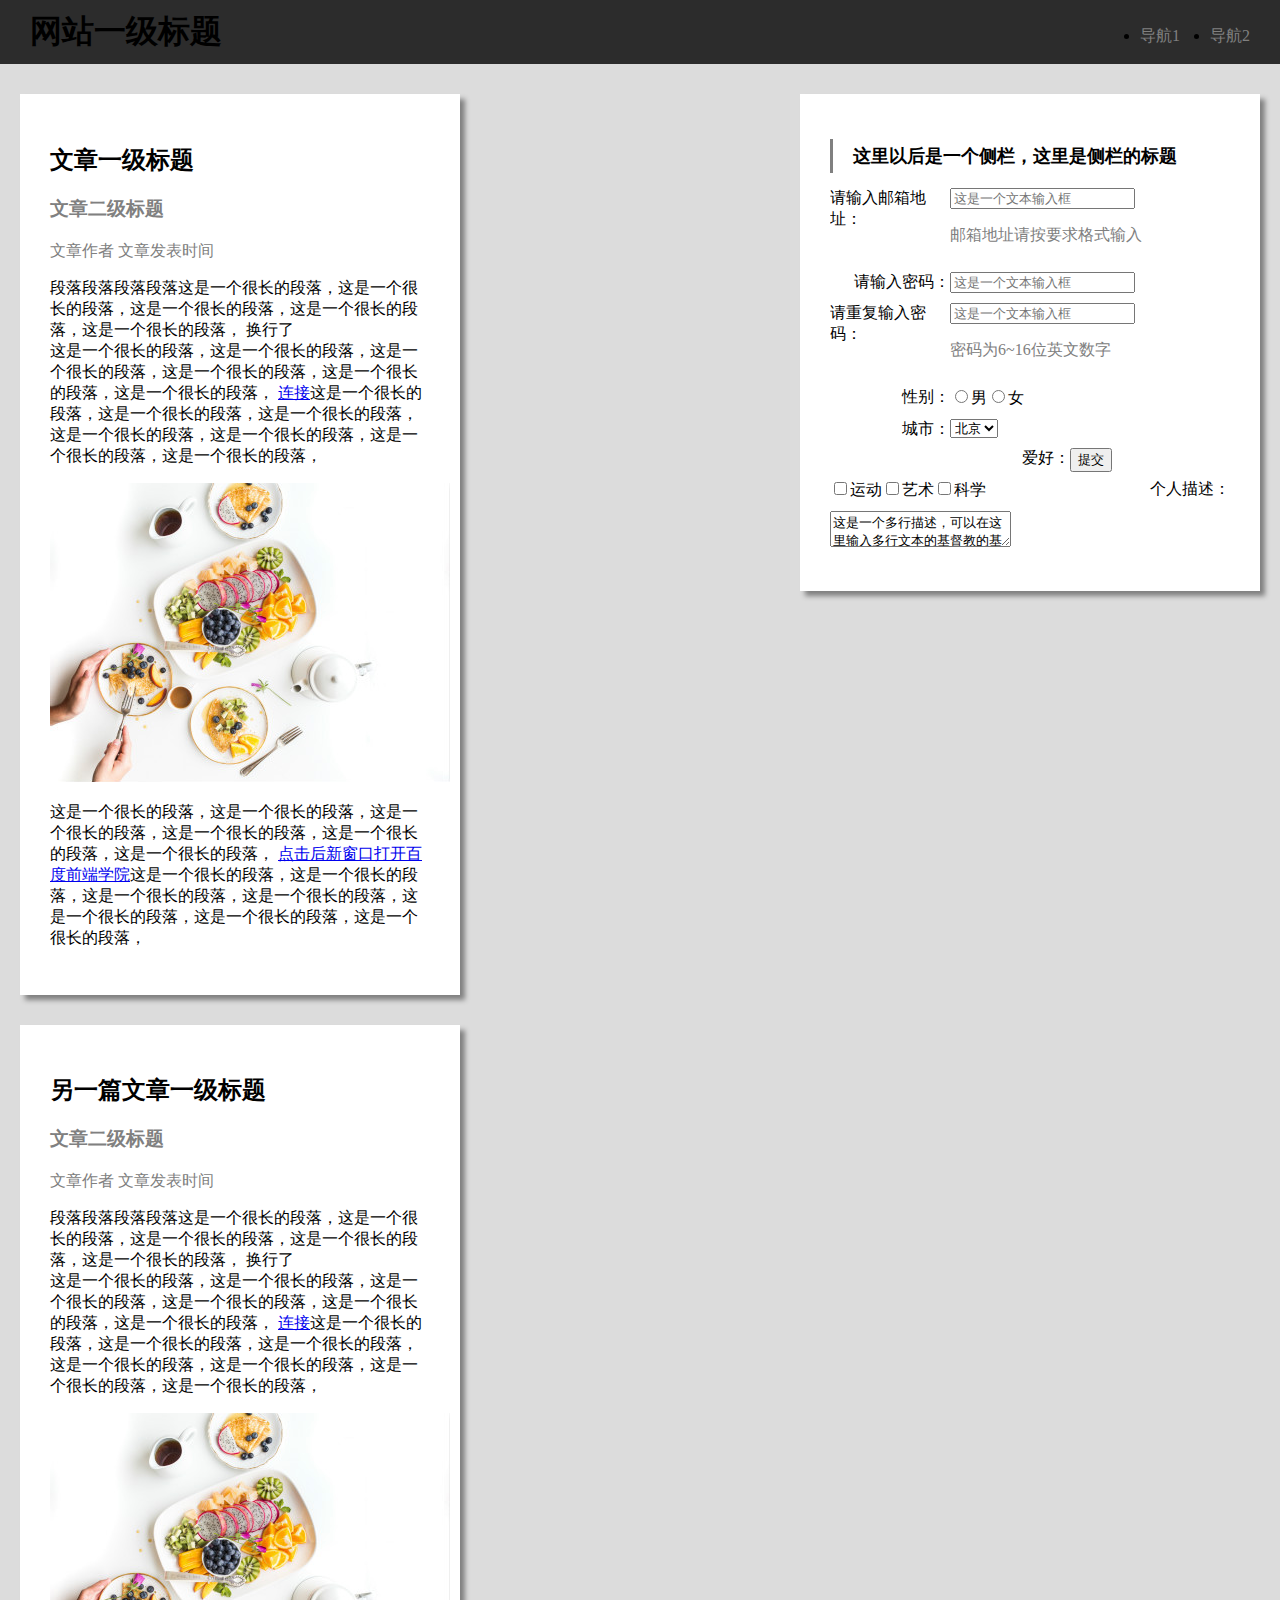
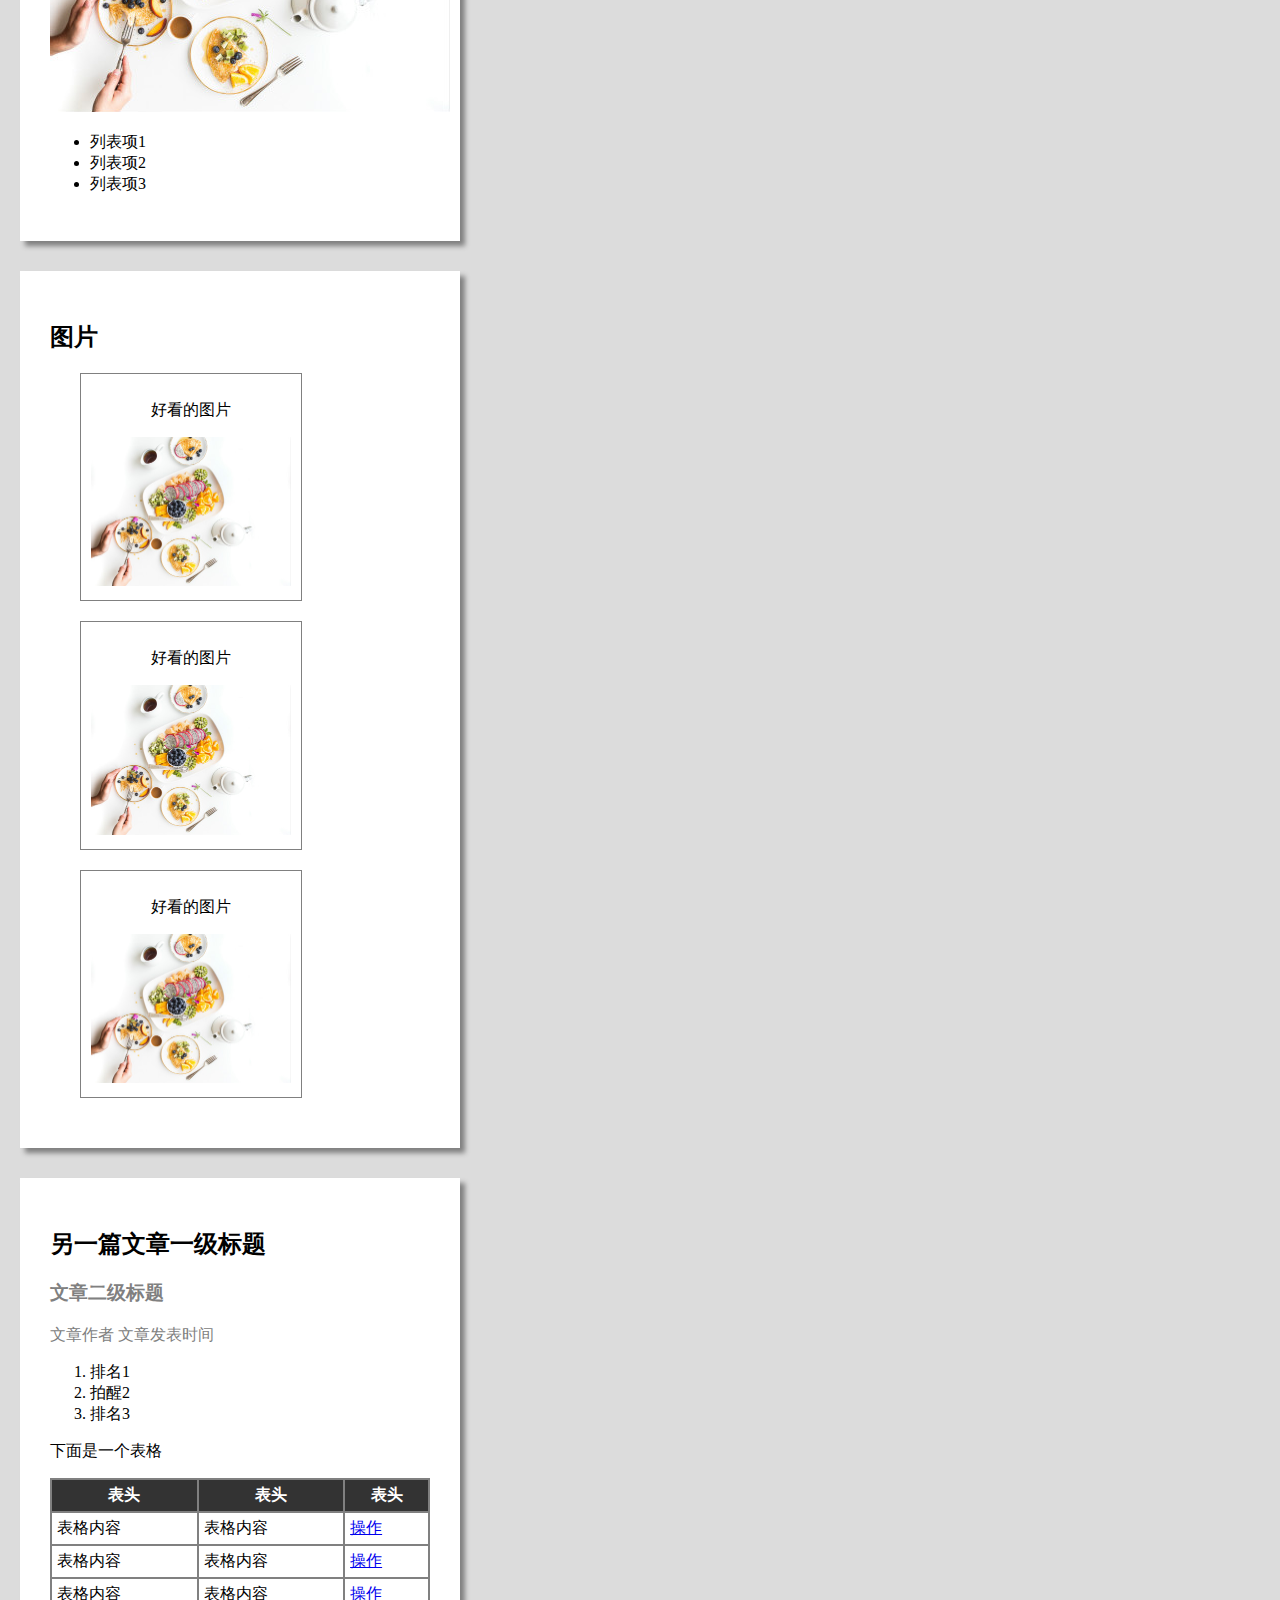
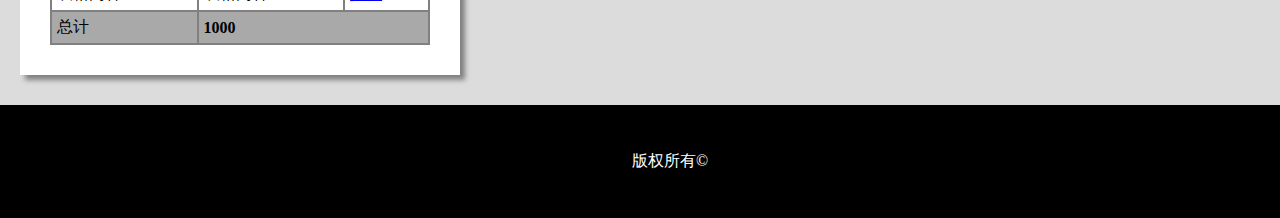
==== task5/home.html @ 232da08a "task4完成task5开始" ====
<!DOCTYPE html>
<html lang="en">
<head>
    <meta charset="UTF-8">
    <link rel="stylesheet" type="text/css" href="style.css"/>
    <title>网站</title>
</head>
<body>
<div class="header">
    <h1>网站一级标题</h1>
    <ul class="horizontal-ul">
        <li><a href="#">导航1</a></li>
        <li><a href="#">导航2</a></li>
    </ul>
</div>

<div class="normal-div" id="sidebar">
    <h2>这里以后是一个侧栏，这里是侧栏的标题</h2>
    <form class="central-form">
        <div>
            <div class="label">
                <label>请输入邮箱地址：</label>
            </div>
            <div class="input">
                <input type="text" placeholder="这是一个文本输入框" pattern="^\w+\.\w+@\S+\.\S+$" title="请输入正确的邮箱地址"/>
                <p class="hint">邮箱地址请按要求格式输入</p>
            </div>

        </div>

        <div>
            <div class="label">
                <label>请输入密码：</label>
            </div>
            <div class="input">
                <input type="text" placeholder="这是一个文本输入框" pattern="[0-9a-zA-Z]{6,16}" title="请输入6~16位密码"/>
            </div>
            <div class="label">
                <label>请重复输入密码：</label>
            </div>
            <div class="input">
                <input type="text" placeholder="这是一个文本输入框" pattern="[0-9a-zA-Z]{6,16}" title="请输入6~16位密码"/>
                <p class="hint">密码为6~16位英文数字</p>
            </div>

        </div>


        <div>
            <div class="label">
                <label>性别：</label>
            </div>
            <div class="input">
                <input type="radio" name="sex" value="male">男<input type="radio" name="sex" value="female">女
            </div>

            <div class="label">
                <label>城市：</label>
            </div>
            <div class="input">
                <select>
                    <option>北京</option>
                </select>
            </div>

            <div class="label">
                <label>爱好：</label>
            </div>
            <div class="input">
                <input type="checkbox">运动<input type="checkbox">艺术<input type="checkbox">科学

            </div>

            <div class="label">
                <label>个人描述：</label>
            </div>
            <div class="input">
                <textarea>这是一个多行描述，可以在这里输入多行文本的基督教的基督教的基督教的基督教的基督教的基督教</textarea>
            </div>

            <input type="submit" value="提交" class="submit">
        </div>


    </form>
</div>

<div class="main">
<div class="normal-div">
    <h2>文章一级标题</h2>
    <h3 class="title-level-2">文章二级标题</h3>
    <p><span class="author">文章作者</span> <span class="release-time">文章发表时间</span></p>
    <p>段落段落段落段落这是一个很长的段落，这是一个很长的段落，这是一个很长的段落，这是一个很长的段落，这是一个很长的段落，
    换行了<br>
    这是一个很长的段落，这是一个很长的段落，这是一个很长的段落，这是一个很长的段落，这是一个很长的段落，这是一个很长的段落，
    <a href="http://ife.baidu.com">连接</a>这是一个很长的段落，这是一个很长的段落，这是一个很长的段落，这是一个很长的段落，这是一个很长的段落，这是一个很长的段落，这是一个很长的段落，</p>
    <img src="img/01.jpg"/>
    <p>这是一个很长的段落，这是一个很长的段落，这是一个很长的段落，这是一个很长的段落，这是一个很长的段落，这是一个很长的段落，
        <a href="http://ife.baidu.com" target="_blank">点击后新窗口打开百度前端学院</a>这是一个很长的段落，这是一个很长的段落，这是一个很长的段落，这是一个很长的段落，这是一个很长的段落，这是一个很长的段落，这是一个很长的段落，</p>

</div>

<div class="normal-div">
    <h2>另一篇文章一级标题</h2>
    <h3 class="title-level-2">文章二级标题</h3>
    <p><span class="author">文章作者</span> <span class="release-time">文章发表时间</span></p>
    <p>段落段落段落段落这是一个很长的段落，这是一个很长的段落，这是一个很长的段落，这是一个很长的段落，这是一个很长的段落，
    换行了<br>
    这是一个很长的段落，这是一个很长的段落，这是一个很长的段落，这是一个很长的段落，这是一个很长的段落，这是一个很长的段落，
        <a href="http://ife.baidu.com">连接</a>这是一个很长的段落，这是一个很长的段落，这是一个很长的段落，这是一个很长的段落，这是一个很长的段落，这是一个很长的段落，这是一个很长的段落，</p>
    <img src="img/01.jpg"/>
    <ul>
        <li>列表项1</li>
        <li>列表项2</li>
        <li>列表项3</li>
    </ul>
</div>

<div class="normal-div">
    <h2>图片</h2>
    <div class="gallery-pic">
        <p class="center-text">好看的图片</p>
        <img src="img/01.jpg"/>
    </div>

    <div class="gallery-pic">
        <p class="center-text">好看的图片</p>
        <img src="img/01.jpg"/>
    </div>

    <div class="gallery-pic">
        <p class="center-text">好看的图片</p>
        <img src="img/01.jpg"/>
    </div>

</div>

<div class="normal-div">

    <h2>另一篇文章一级标题</h2>
    <h3 class="title-level-2">文章二级标题</h3>
    <p><span class="author">文章作者</span> <span class="release-time">文章发表时间</span></p>
    <ol>
        <li>排名1</li>
        <li>拍醒2</li>
        <li>排名3</li>
    </ol>


    <p>下面是一个表格</p>
    <table class="fluid-table" border="0" cellspacing="0">
        <tr class="table-head">
            <th>表头</th>
            <th>表头</th>
            <th>表头</th>
        </tr>
        <tr>
            <td>表格内容</td>
            <td>表格内容</td>
            <td><a href="#">操作</a></td>
        </tr>
        <tr>
            <td>表格内容</td>
            <td>表格内容</td>
            <td><a href="#">操作</a></td>
        </tr>
        <tr>
            <td>表格内容</td>
            <td>表格内容</td>
            <td><a href="#">操作</a></td>
        </tr>
        <tr id="table-total">
            <td>总计</td>
            <td colspan="2" style="font-weight: bold">1000</td>
        </tr>
    </table>

</div>
</div>


<div class="footer">
    <p class="center-text">版权所有&copy;</p>
</div>

</body>
</html>
---- task5/style.css ----
body{
    background-color: gainsboro;
    margin:0;
}

.header{
    background-color: rgba(0,0,0,0.8);
    padding:10px 30px;
}

.header h1{
    display: inline;
}

.header ul{
    display:inline;
    float:right;
}

.header ul li a{
    text-decoration: none;
    color: grey;
}

.header ul li a:hover{
    color: aliceblue;
}

.horizontal-ul li{
    float:left;
    margin-left:30px;
}

.normal-div {
    background-color: #ffffff;
    margin:30px 20px;
    padding: 30px;
    box-shadow: 5px 5px 5px grey;
}

.author, .release-time, .title-level-2, .hint{
    color: grey;
}

.gallery-pic {
    width:200px;
    border: 1px solid grey;
    padding: 10px;
    margin: 20px 20px 20px 30px;
}

.center-text{
    text-align: center;
}

.gallery-pic img{
    max-width: 100%;
}

.fluid-table{
    border: 1px solid grey;
    width: 100%;
}
.fluid-table tr{
    margin: 0;
}

.fluid-table td, .fluid-table th{
    border:1px solid grey;
    padding:5px;
    margin:0;
}

.table-head {
    background-color: rgba(51,51,51,1);
    color:white;
}

#table-total{
    background-color: darkgrey;
}



.main{

    margin-right: 800px;
}

#sidebar{
    position: relative;
    width: 400px;
    float:right;
}

#sidebar h2{
    font-size:18px;
    padding: 5px 5px 5px 20px;
    border-left: 3px solid grey;
}

.central-form{
    width: 100%;
}

.central-form .label{
    float:left;
    width: 30%;
    display: inline-block;
    margin-bottom:10px;
}

.central-form .input{
    float:left;
    width: 70%;
    display: inline-block;
    margin-bottom: 10px;

}

.central-form .label label{
    float:right;
}


.central-form>div{
    overflow: hidden;

}

.footer{
    width:100%;
    background-color: #000;
    color:white;
    padding: 30px;
}

.footer p{
    text-align: center;
}
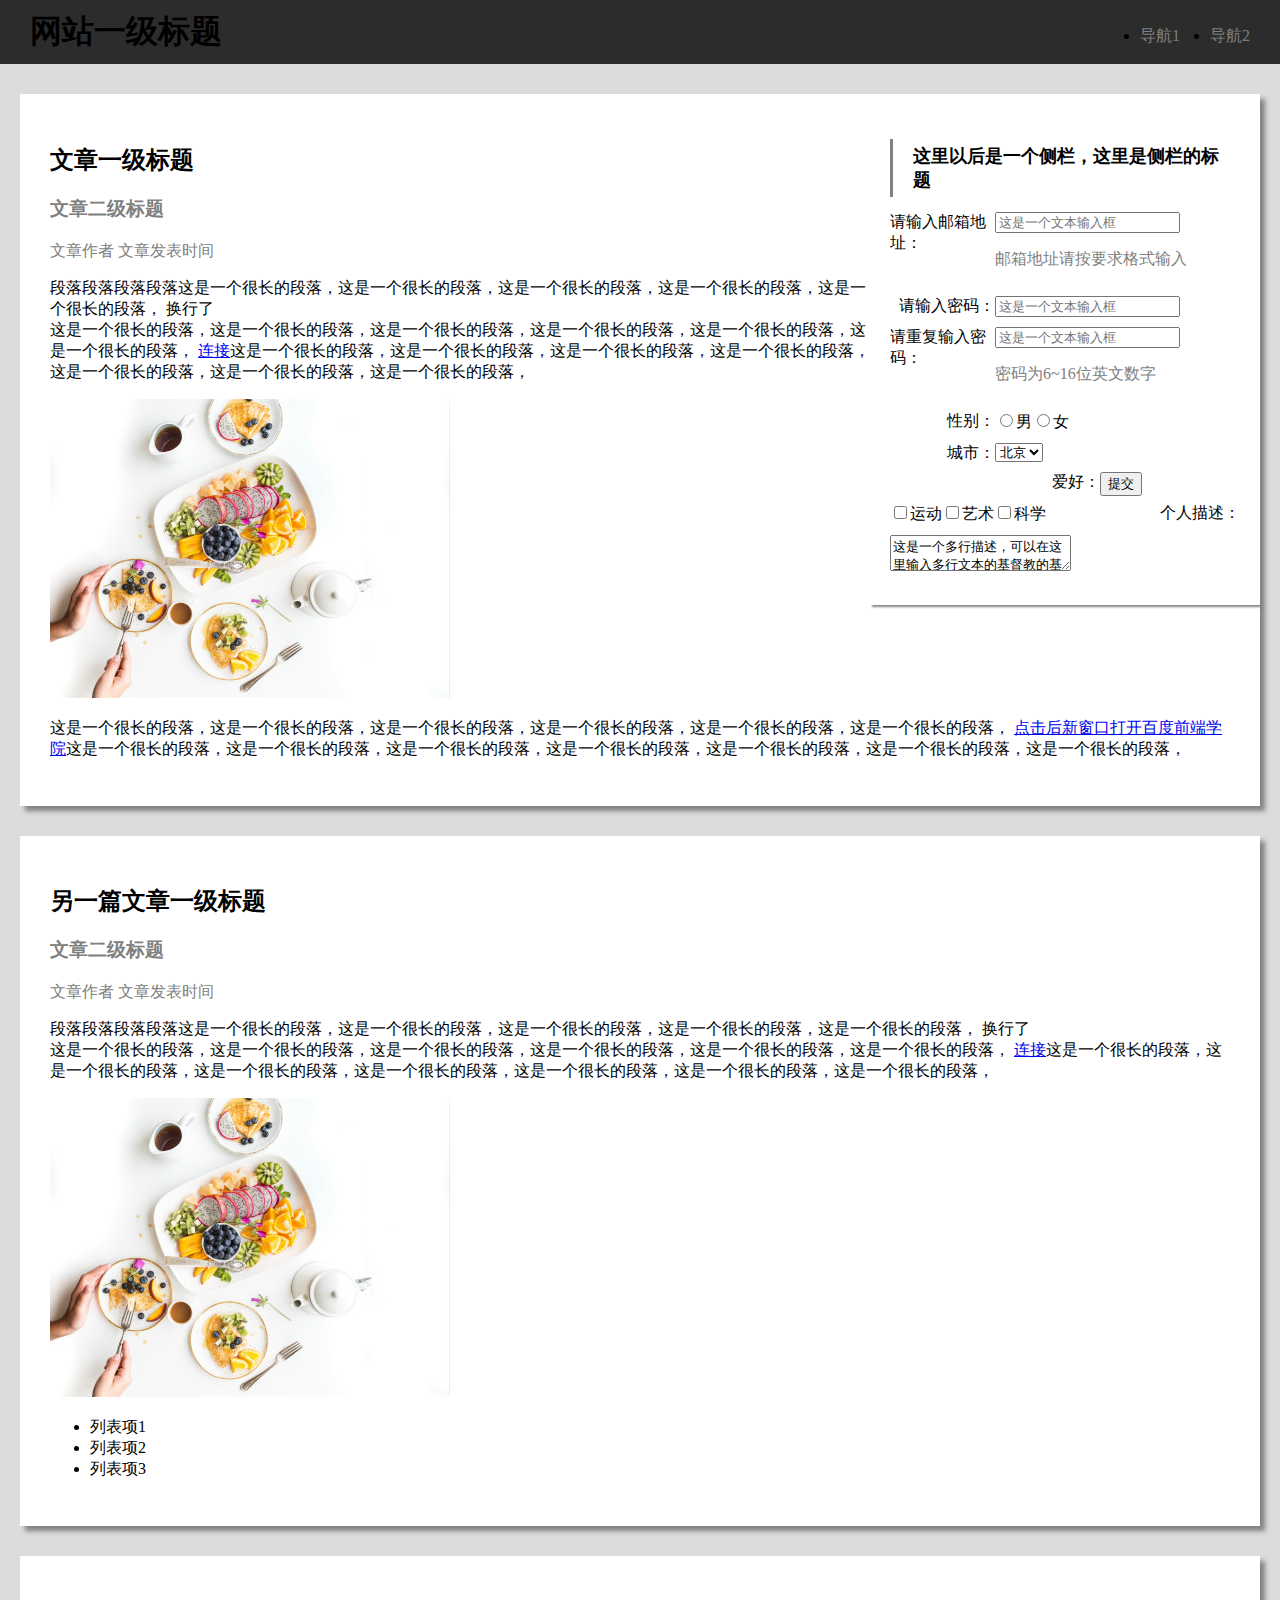
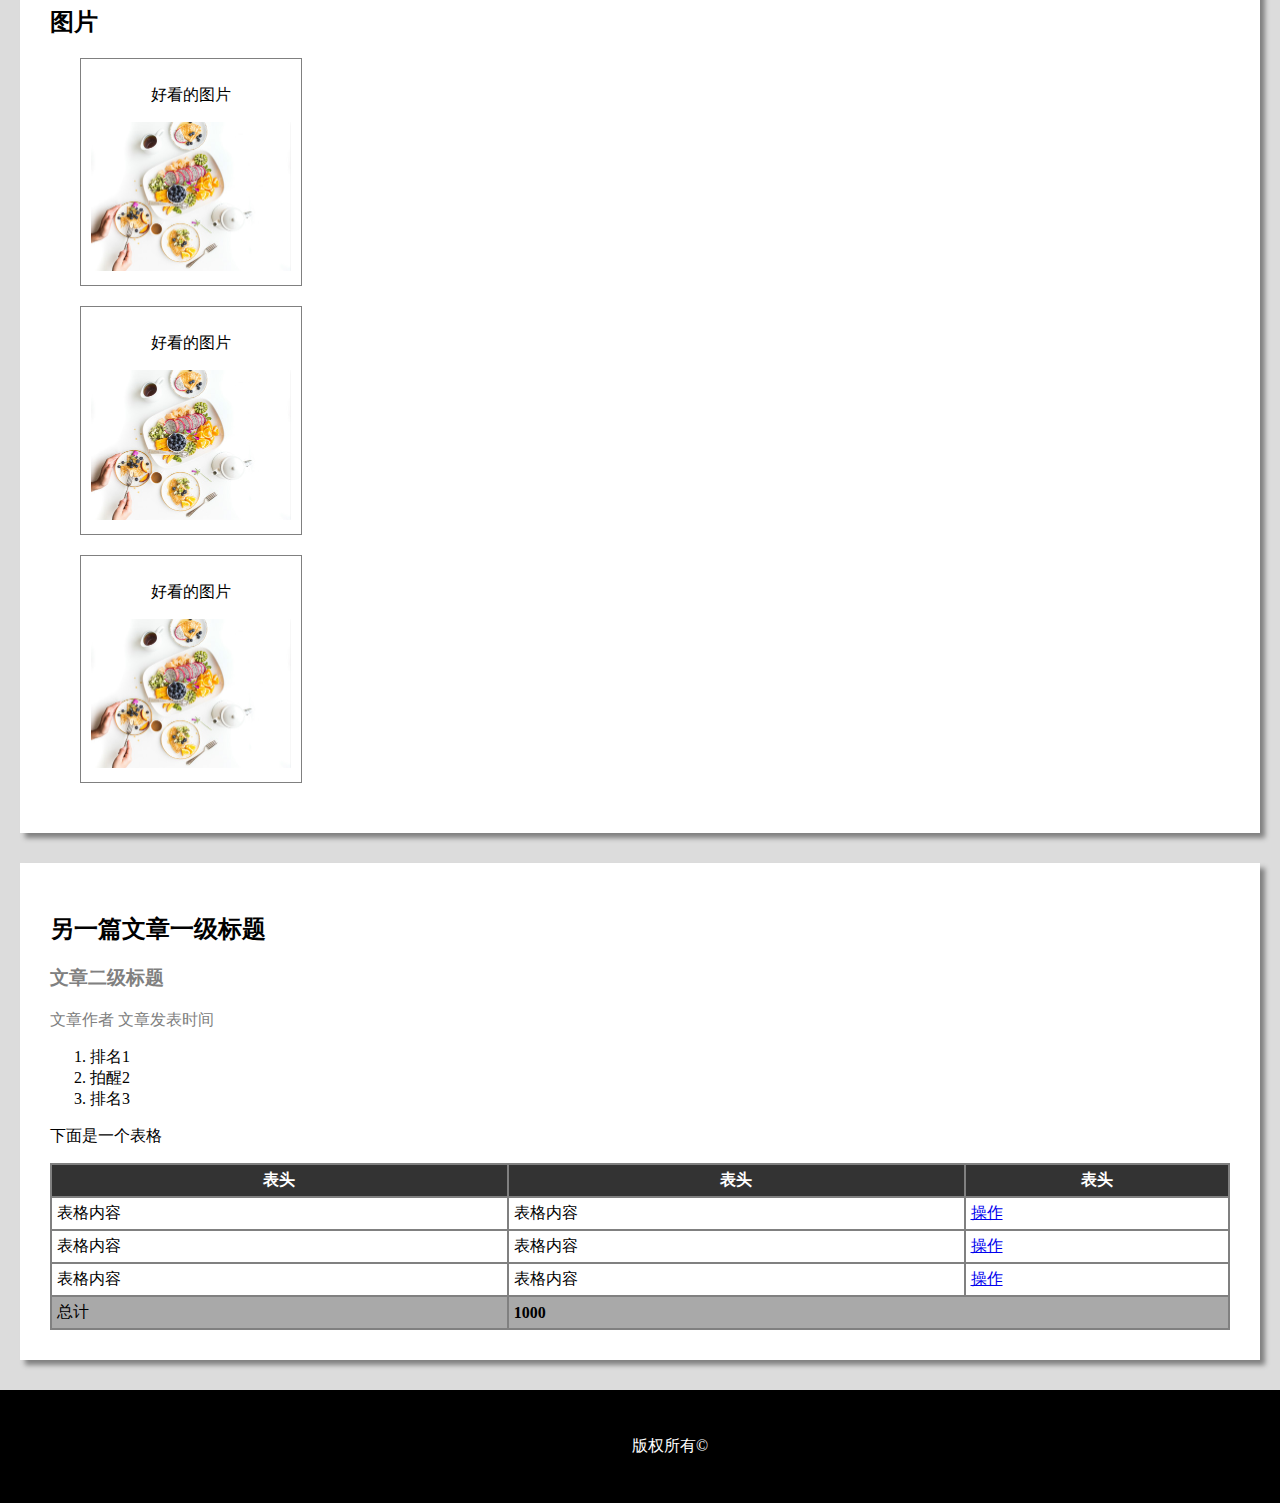
==== commit abd87c20: "update" ====
--- a/task5/home.html
+++ b/task5/home.html
@@ -14,7 +14,7 @@
     </ul>
 </div>
 
-<div class="normal-div" id="sidebar">
+<aside class="normal-div" id="sidebar">
     <h2>这里以后是一个侧栏，这里是侧栏的标题</h2>
     <form class="central-form">
         <div>
@@ -83,10 +83,9 @@
 
 
     </form>
-</div>
+</aside>
 
-<div class="main">
-<div class="normal-div">
+<article class="normal-div">
     <h2>文章一级标题</h2>
     <h3 class="title-level-2">文章二级标题</h3>
     <p><span class="author">文章作者</span> <span class="release-time">文章发表时间</span></p>
@@ -98,9 +97,9 @@
     <p>这是一个很长的段落，这是一个很长的段落，这是一个很长的段落，这是一个很长的段落，这是一个很长的段落，这是一个很长的段落，
         <a href="http://ife.baidu.com" target="_blank">点击后新窗口打开百度前端学院</a>这是一个很长的段落，这是一个很长的段落，这是一个很长的段落，这是一个很长的段落，这是一个很长的段落，这是一个很长的段落，这是一个很长的段落，</p>
 
-</div>
+</article>
 
-<div class="normal-div">
+<article class="normal-div">
     <h2>另一篇文章一级标题</h2>
     <h3 class="title-level-2">文章二级标题</h3>
     <p><span class="author">文章作者</span> <span class="release-time">文章发表时间</span></p>
@@ -114,9 +113,9 @@
         <li>列表项2</li>
         <li>列表项3</li>
     </ul>
-</div>
+</article>
 
-<div class="normal-div">
+<article class="normal-div">
     <h2>图片</h2>
     <div class="gallery-pic">
         <p class="center-text">好看的图片</p>
@@ -133,9 +132,9 @@
         <img src="img/01.jpg"/>
     </div>
 
-</div>
+</article>
 
-<div class="normal-div">
+<article class="normal-div">
 
     <h2>另一篇文章一级标题</h2>
     <h3 class="title-level-2">文章二级标题</h3>
@@ -175,8 +174,8 @@
         </tr>
     </table>
 
-</div>
-</div>
+
+</article>
 
 
 <div class="footer">
--- a/task5/style.css
+++ b/task5/style.css
@@ -31,7 +31,7 @@
     margin-left:30px;
 }
 
-.normal-div {
+article {
     background-color: #ffffff;
     margin:30px 20px;
     padding: 30px;
@@ -80,17 +80,14 @@
     background-color: darkgrey;
 }
 
-
-
-.main{
-
-    margin-right: 800px;
-}
-
-#sidebar{
-    position: relative;
-    width: 400px;
-    float:right;
+aside {
+    background: #fff;
+    float: right;
+    width: 350px;
+    margin-top: 40px;
+    margin-right: 20px;
+    padding: 20px;
+    box-shadow: 2px 2px 2px #848484;
 }
 
 #sidebar h2{
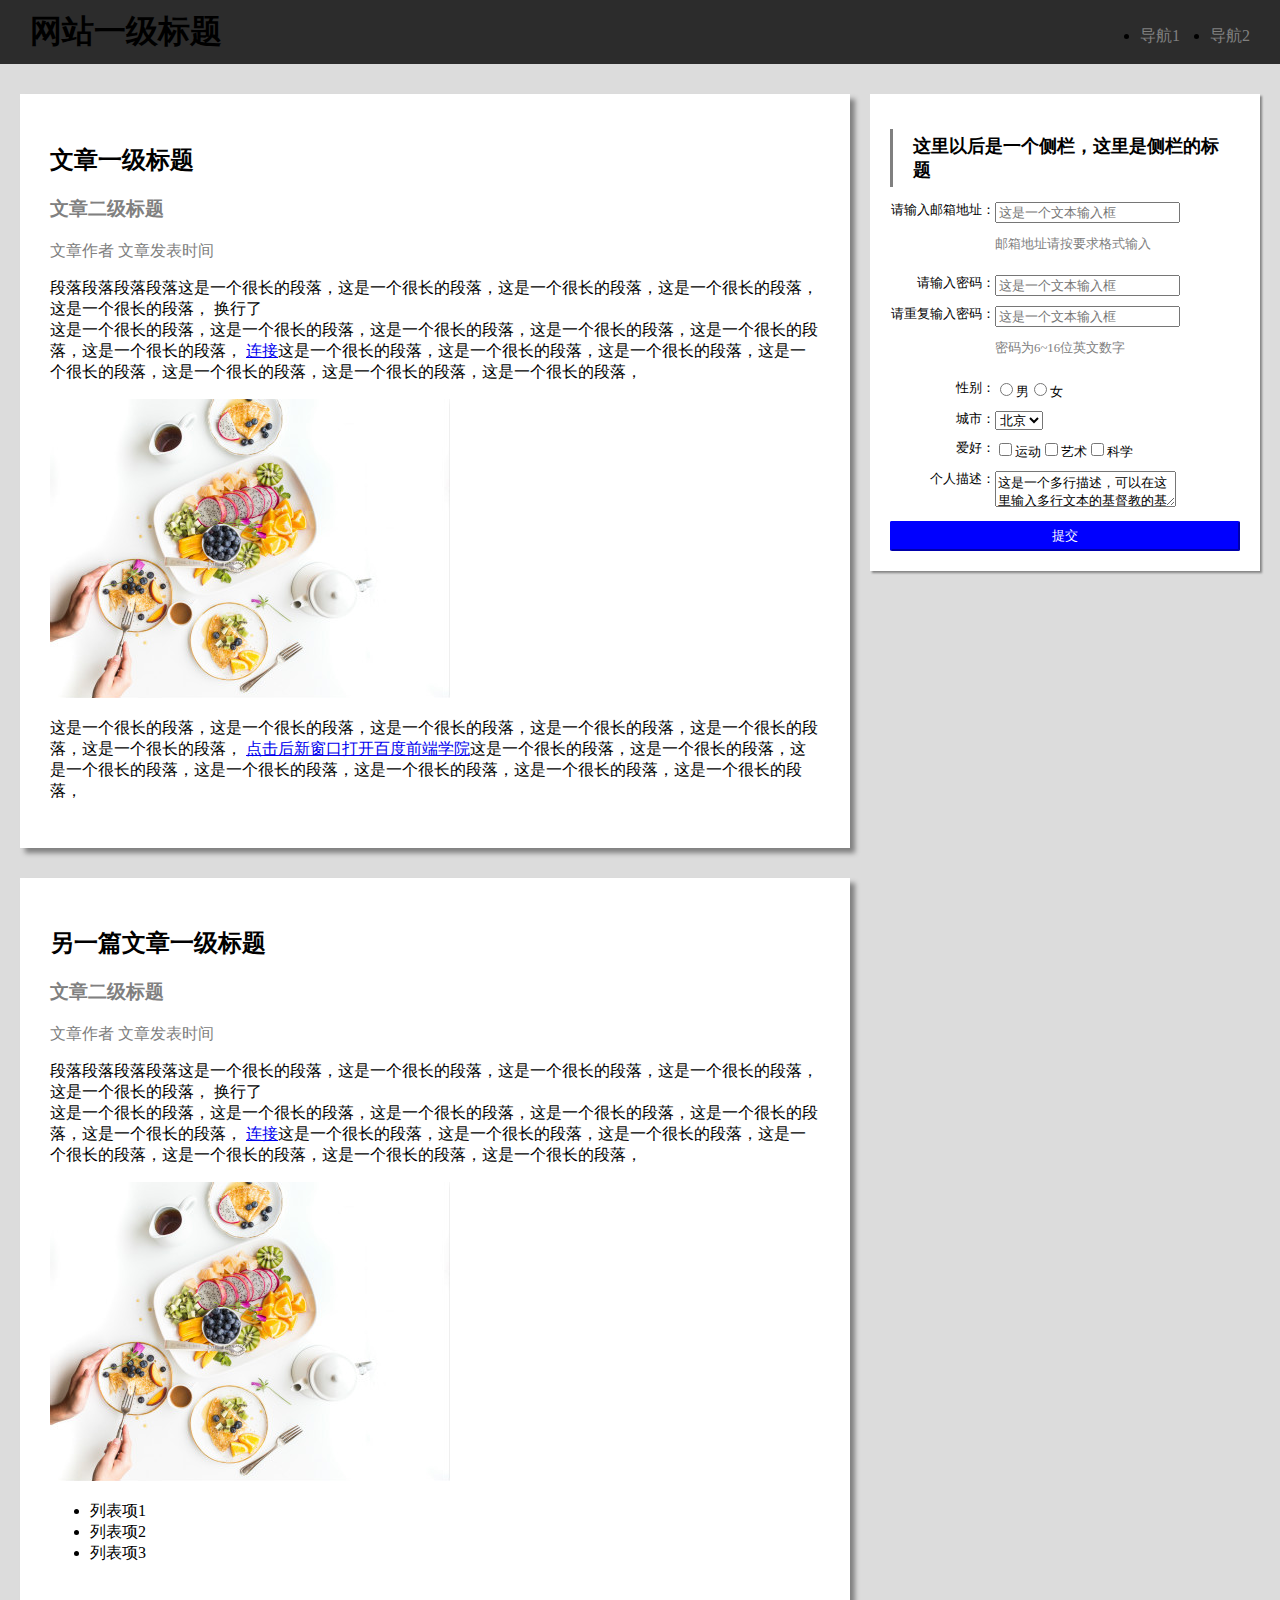
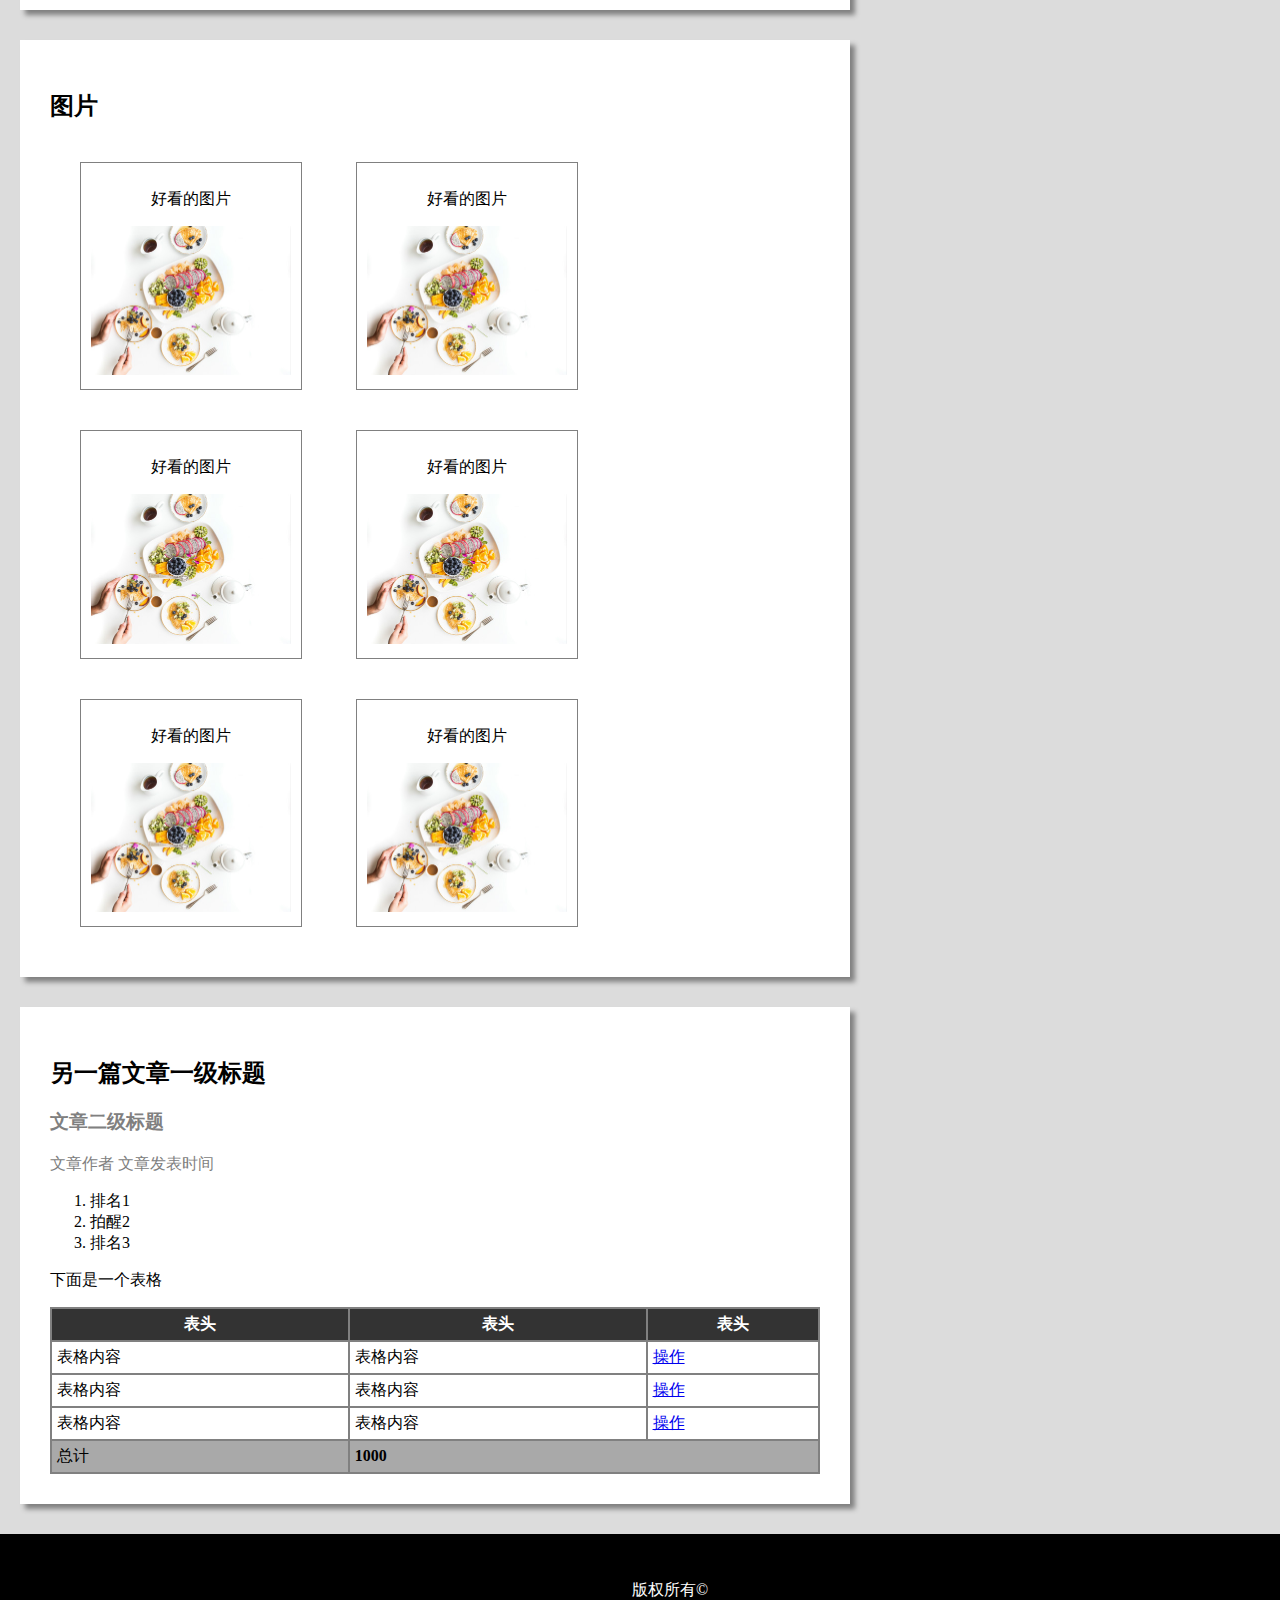
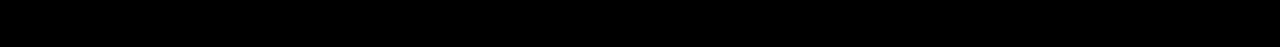
==== commit 3123c0bf: "task5完成！坑爹的字体" ====
--- a/task5/home.html
+++ b/task5/home.html
@@ -35,6 +35,8 @@
             <div class="input">
                 <input type="text" placeholder="这是一个文本输入框" pattern="[0-9a-zA-Z]{6,16}" title="请输入6~16位密码"/>
             </div>
+        </div>
+        <div>
             <div class="label">
                 <label>请重复输入密码：</label>
             </div>
@@ -53,6 +55,8 @@
             <div class="input">
                 <input type="radio" name="sex" value="male">男<input type="radio" name="sex" value="female">女
             </div>
+        </div>
+        <div>
 
             <div class="label">
                 <label>城市：</label>
@@ -62,6 +66,8 @@
                     <option>北京</option>
                 </select>
             </div>
+        </div>
+        <div>
 
             <div class="label">
                 <label>爱好：</label>
@@ -70,6 +76,8 @@
                 <input type="checkbox">运动<input type="checkbox">艺术<input type="checkbox">科学
 
             </div>
+        </div>
+        <div>
 
             <div class="label">
                 <label>个人描述：</label>
@@ -77,7 +85,8 @@
             <div class="input">
                 <textarea>这是一个多行描述，可以在这里输入多行文本的基督教的基督教的基督教的基督教的基督教的基督教</textarea>
             </div>
-
+        </div>
+        <div>
             <input type="submit" value="提交" class="submit">
         </div>
 
@@ -131,6 +140,18 @@
         <p class="center-text">好看的图片</p>
         <img src="img/01.jpg"/>
     </div>
+    <div class="gallery-pic">
+        <p class="center-text">好看的图片</p>
+        <img src="img/01.jpg"/>
+    </div>
+    <div class="gallery-pic">
+        <p class="center-text">好看的图片</p>
+        <img src="img/01.jpg"/>
+    </div>
+    <div class="gallery-pic">
+        <p class="center-text">好看的图片</p>
+        <img src="img/01.jpg"/>
+    </div>
 
 </article>
 
--- a/task5/style.css
+++ b/task5/style.css
@@ -13,13 +13,14 @@
 }
 
 .header ul{
-    display:inline;
     float:right;
+
 }
 
 .header ul li a{
     text-decoration: none;
     color: grey;
+    font-size: 16px;
 }
 
 .header ul li a:hover{
@@ -36,6 +37,7 @@
     margin:30px 20px;
     padding: 30px;
     box-shadow: 5px 5px 5px grey;
+    margin-right: 430px;
 }
 
 .author, .release-time, .title-level-2, .hint{
@@ -47,6 +49,8 @@
     border: 1px solid grey;
     padding: 10px;
     margin: 20px 20px 20px 30px;
+    display: inline-block;
+
 }
 
 .center-text{
@@ -81,16 +85,18 @@
 }
 
 aside {
+    clear:right;
     background: #fff;
     float: right;
     width: 350px;
-    margin-top: 40px;
+    margin-top: 30px;
     margin-right: 20px;
     padding: 20px;
     box-shadow: 2px 2px 2px #848484;
+    font-size: 0.8em;
 }
 
-#sidebar h2{
+aside h2{
     font-size:18px;
     padding: 5px 5px 5px 20px;
     border-left: 3px solid grey;
@@ -125,6 +131,16 @@
 
 }
 
+.central-form .submit{
+    width: 100%;
+    text-align: center;
+    background-color: blue;
+    color: white;
+    border-color: blue;
+    border-radius: 2px;
+    height: 30px;
+}
+
 .footer{
     width:100%;
     background-color: #000;
